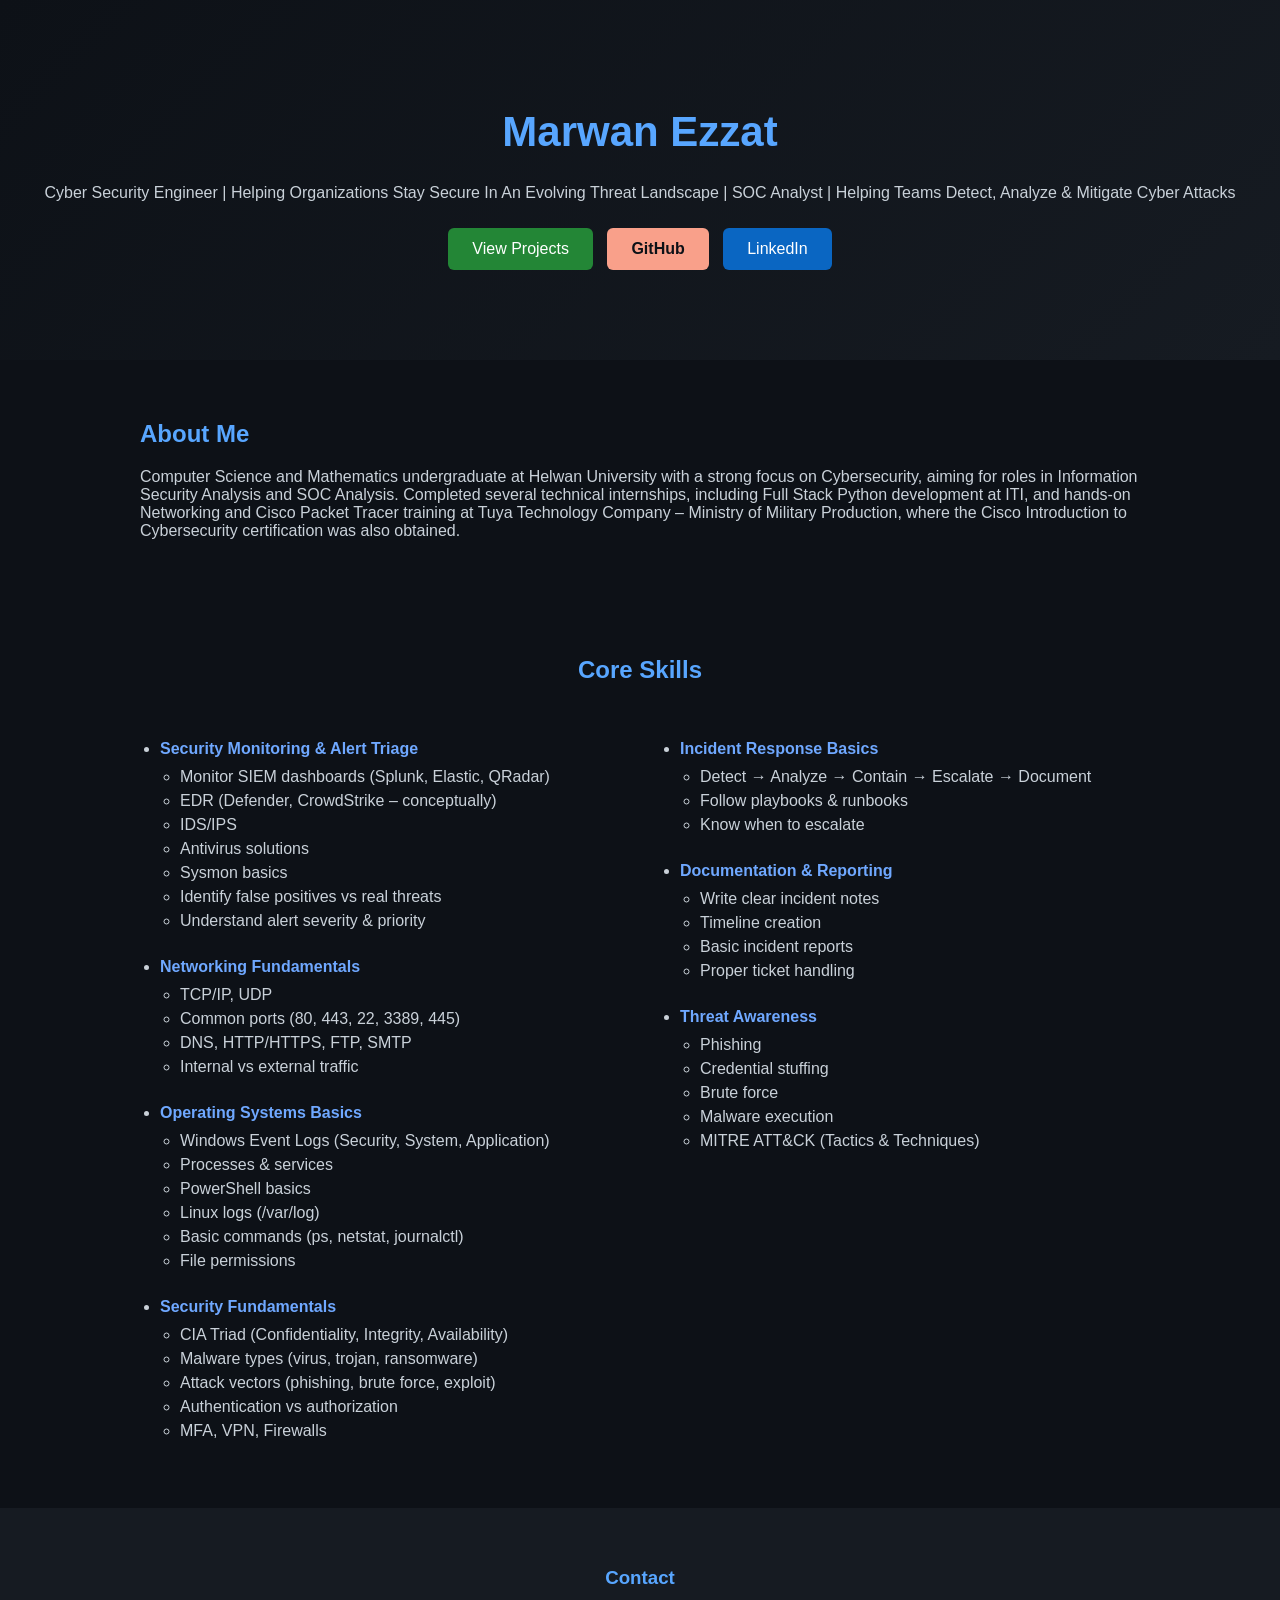
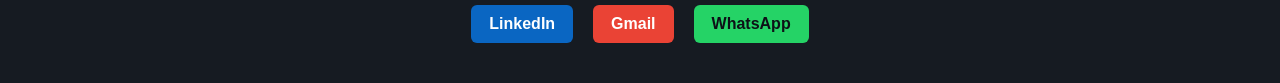
==== index.html @ a4ca4c29 "Add files via upload" ====
<!DOCTYPE html>
<html lang="en">
<head>
  <meta charset="UTF-8">
  <title>Marwan Ezzat | SOC Analyst</title>
  <link rel="stylesheet" href="style.css">
</head>
<body>

<header>
  <h1>Marwan Ezzat</h1>
  <p>
    Cyber Security Engineer | Helping Organizations Stay Secure In An Evolving Threat Landscape |
    SOC Analyst | Helping Teams Detect, Analyze & Mitigate Cyber Attacks
  </p>

  <a href="projects.html" class="btn">View Projects</a>
  <a href="https://github.com/marawanezzat11-hue" class="btn github" target="_blank">GitHub</a>
  <a href="https://linkedin.com/in/marwan-ezzat-mohamed-7479781a4" class="btn linkedin" target="_blank">LinkedIn</a>
</header>

<section>
  <h2>About Me</h2>
  <p>
    Computer Science and Mathematics undergraduate at Helwan University with a strong focus on Cybersecurity, aiming for
    roles in Information Security Analysis and SOC Analysis.
    Completed several technical internships, including Full Stack Python development at ITI, and hands-on Networking and
    Cisco Packet Tracer training at Tuya Technology Company – Ministry of Military Production, where the Cisco Introduction
    to Cybersecurity certification was also obtained.
  </p>
</section>

<section class="core-skills">
  <h2>Core Skills</h2>

  <div class="skills-grid">

    <!-- LEFT COLUMN -->
    <div class="skills-column">
      <ul>
        <li>
          <strong>Security Monitoring & Alert Triage</strong>
          <ul>
            <li>Monitor SIEM dashboards (Splunk, Elastic, QRadar)</li>
            <li>EDR (Defender, CrowdStrike – conceptually)</li>
            <li>IDS/IPS</li>
            <li>Antivirus solutions</li>
            <li>Sysmon basics</li>
            <li>Identify false positives vs real threats</li>
            <li>Understand alert severity & priority</li>
          </ul>
        </li>

        <li>
          <strong>Networking Fundamentals</strong>
          <ul>
            <li>TCP/IP, UDP</li>
            <li>Common ports (80, 443, 22, 3389, 445)</li>
            <li>DNS, HTTP/HTTPS, FTP, SMTP</li>
            <li>Internal vs external traffic</li>
          </ul>
        </li>

        <li>
          <strong>Operating Systems Basics</strong>
          <ul>
            <li>Windows Event Logs (Security, System, Application)</li>
            <li>Processes & services</li>
            <li>PowerShell basics</li>
            <li>Linux logs (/var/log)</li>
            <li>Basic commands (ps, netstat, journalctl)</li>
            <li>File permissions</li>
          </ul>
        </li>

        <li>
          <strong>Security Fundamentals</strong>
          <ul>
            <li>CIA Triad (Confidentiality, Integrity, Availability)</li>
            <li>Malware types (virus, trojan, ransomware)</li>
            <li>Attack vectors (phishing, brute force, exploit)</li>
            <li>Authentication vs authorization</li>
            <li>MFA, VPN, Firewalls</li>
          </ul>
        </li>
      </ul>
    </div>

    <!-- RIGHT COLUMN -->
    <div class="skills-column">
      <ul>
        <li>
          <strong>Incident Response Basics</strong>
          <ul>
            <li>Detect → Analyze → Contain → Escalate → Document</li>
            <li>Follow playbooks & runbooks</li>
            <li>Know when to escalate</li>
          </ul>
        </li>

        <li>
          <strong>Documentation & Reporting</strong>
          <ul>
            <li>Write clear incident notes</li>
            <li>Timeline creation</li>
            <li>Basic incident reports</li>
            <li>Proper ticket handling</li>
          </ul>
        </li>

        <li>
          <strong>Threat Awareness</strong>
          <ul>
            <li>Phishing</li>
            <li>Credential stuffing</li>
            <li>Brute force</li>
            <li>Malware execution</li>
            <li>MITRE ATT&CK (Tactics & Techniques)</li>
          </ul>
        </li>
      </ul>
    </div>

  </div>
</section>

<footer class="contact-footer">
  <h3>Contact</h3>

  <div class="contact-links">
    <a href="https://linkedin.com/in/marwan-ezzat-mohamed-7479781a4" target="_blank" class="contact-link linkedin">
      LinkedIn
    </a>

    <a href="https://mail.google.com/mail/?view=cm&fs=1&to=marawan.ezzat.11@gmail.com"
       target="_blank"
       class="contact-link gmail">
      Gmail
    </a>

    <a href="https://wa.me/201120083119" target="_blank" class="contact-link whatsapp">
      WhatsApp
    </a>
  </div>
</footer>

</body>
</html>
---- style.css ----
body {
  background-color: #0d1117;
  color: #c9d1d9;
  font-family: Arial, sans-serif;
  margin: 0;
}

/* ================= HEADER ================= */

header {
  text-align: center;
  padding: 80px 20px;
  background: linear-gradient(135deg, #0d1117, #161b22);
}

h1 {
  font-size: 42px;
  color: #58a6ff;
}

h2, h3 {
  color: #58a6ff;
}

/* ================= SECTIONS ================= */

section {
  padding: 40px 20px;
  max-width: 1000px;
  margin: auto;
}

/* ================= BUTTONS ================= */

.btn {
  display: inline-block;
  margin: 10px 5px;
  padding: 12px 24px;
  color: white;
  text-decoration: none;
  border-radius: 6px;
  transition: background-color 0.3s ease;
}

/* View Projects */
.btn {
  background: #238636;
}

.btn:hover {
  background: #2ea043;
}

/* GitHub button – light accent */
.btn.github {
  background-color: #f9a08a;
  color: #0d1117;
  font-weight: bold;
}

.btn.github:hover {
  background-color: #ffb3a0;
}

/* LinkedIn button */
.btn.linkedin {
  background-color: #0a66c2;
}

.btn.linkedin:hover {
  background-color: #004182;
}

/* ================= CORE SKILLS ================= */

.core-skills h2 {
  text-align: center;
  margin-bottom: 40px;
}

.skills-grid {
  display: grid;
  grid-template-columns: 1fr 1fr;
  gap: 40px;
}

.skills-column ul {
  padding-left: 20px;
}

.skills-column > ul > li {
  margin-bottom: 28px;
}

.skills-column ul ul {
  margin-top: 10px;
}

.skills-column strong {
  color: #6fa8ff;
  font-size: 16px;
}

.skills-column ul ul li {
  list-style-type: circle;
  margin-bottom: 6px;
}

/* ================= FOOTER ================= */

footer {
  text-align: center;
  padding: 20px;
  background: #161b22;
  color: #8b949e;
}

/* ================= CONTACT FOOTER ================= */

.contact-footer {
  text-align: center;
  padding: 40px 20px;
  background: #161b22;
}

.contact-footer h3 {
  margin-bottom: 16px;
  color: #58a6ff;
}

.contact-links {
  display: flex;
  justify-content: center;
  gap: 20px;
  flex-wrap: wrap;
}

.contact-link {
  text-decoration: none;
  padding: 10px 18px;
  border-radius: 6px;
  color: white;
  font-weight: bold;
  transition: background-color 0.3s ease, transform 0.2s ease;
}

/* LinkedIn */
.contact-link.linkedin {
  background-color: #0a66c2;
}

.contact-link.linkedin:hover {
  background-color: #004182;
}

/* Gmail */
.contact-link.gmail {
  background-color: #ea4335;
}

.contact-link.gmail:hover {
  background-color: #c63628;
}

/* WhatsApp */
.contact-link.whatsapp {
  background-color: #25d366;
  color: #0d1117;
}

.contact-link.whatsapp:hover {
  background-color: #1ebe5d;
}

/* Hover lift */
.contact-link:hover {
  transform: translateY(-2px);
}

/* ================= RESPONSIVE ================= */

@media (max-width: 768px) {
  .skills-grid {
    grid-template-columns: 1fr;
  }
}
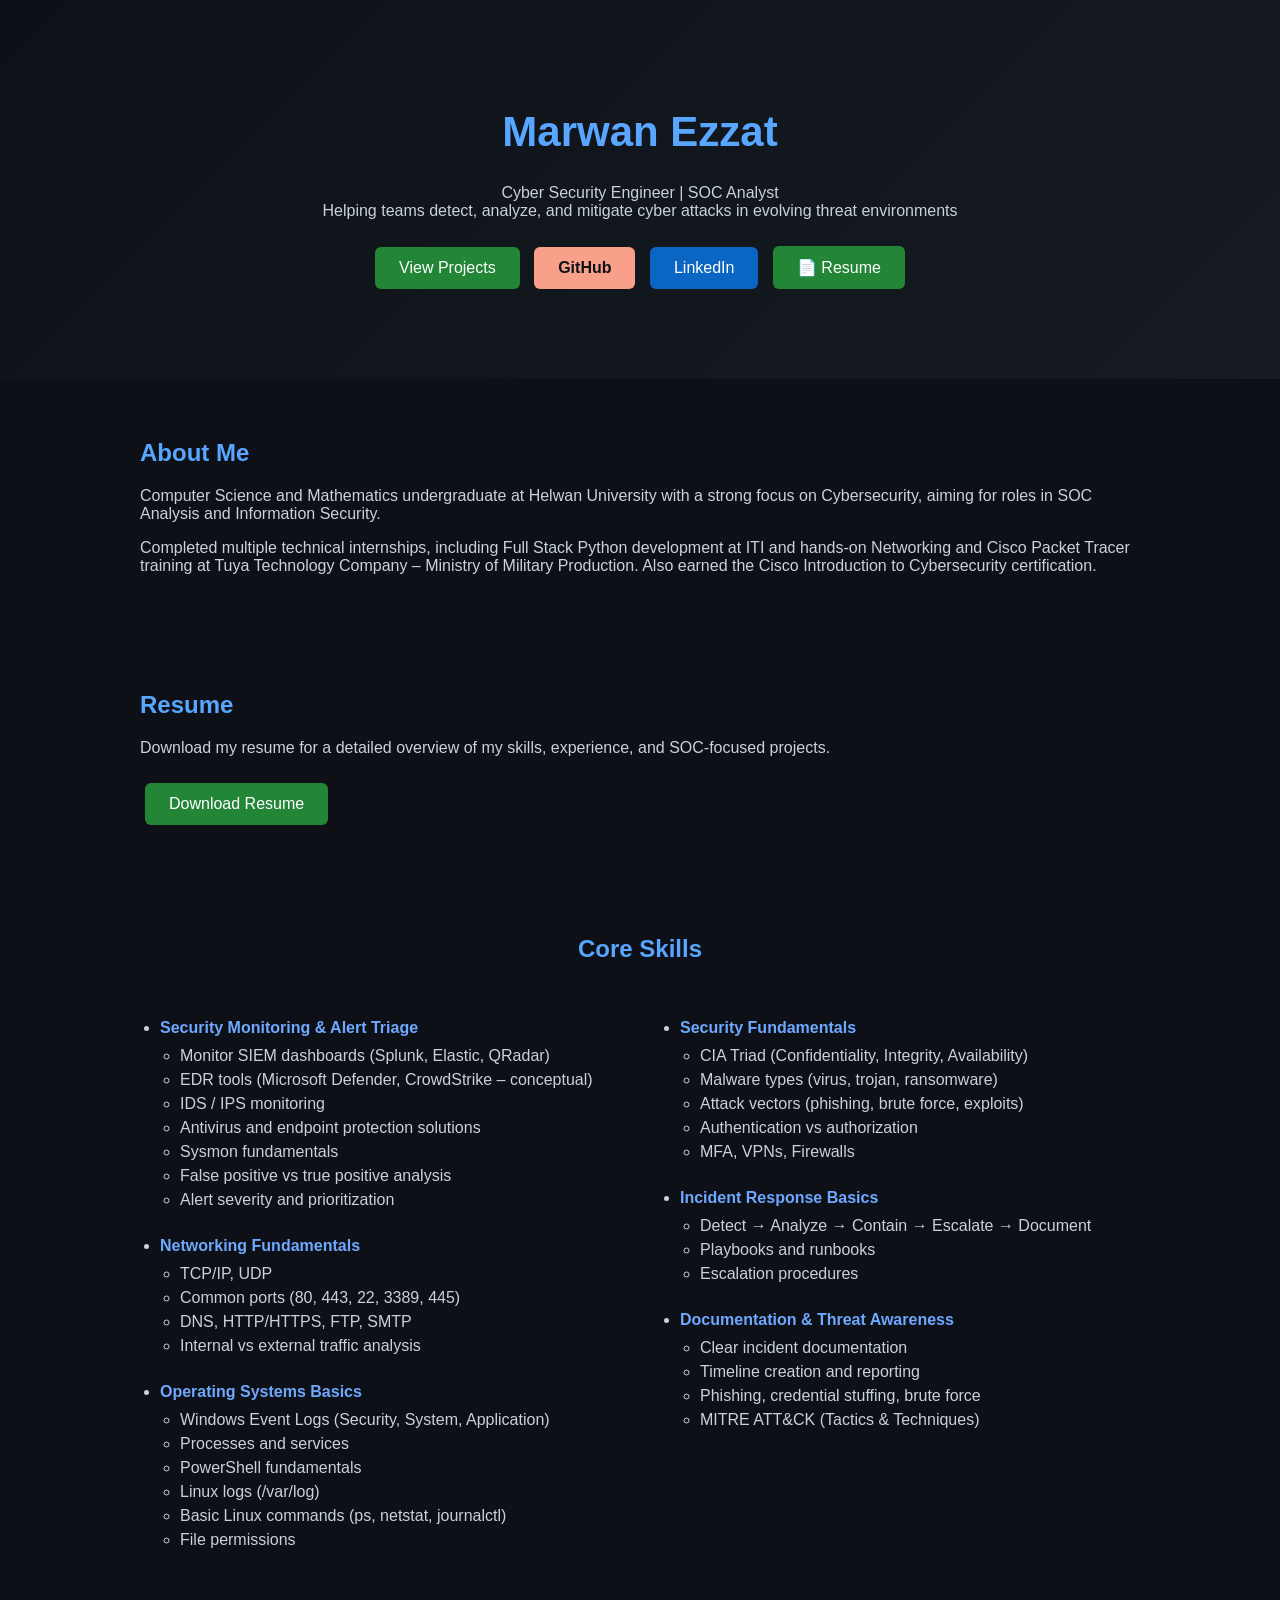
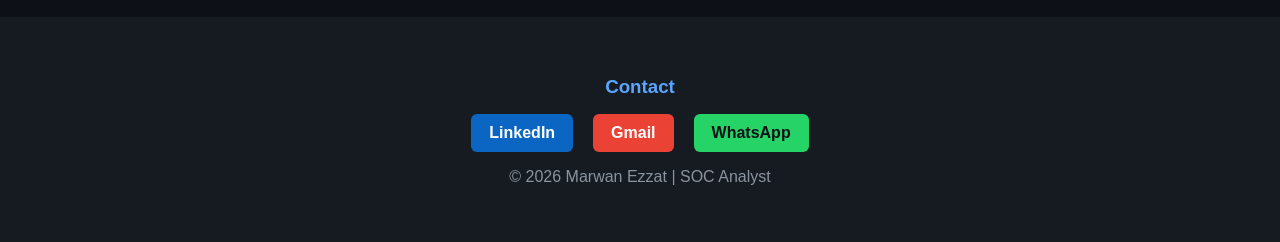
==== commit 43fe38c9: "index.html" ====
--- a/index.html
+++ b/index.html
@@ -2,34 +2,87 @@
 <html lang="en">
 <head>
   <meta charset="UTF-8">
+
   <title>Marwan Ezzat | SOC Analyst</title>
+
+  <!-- SEO -->
+  <meta name="description" content="SOC Analyst portfolio of Marwan Ezzat showcasing SIEM labs, threat detection, Elastic Stack projects, and incident response experience.">
+  <meta name="keywords" content="SOC Analyst, Cyber Security, SIEM, Elastic, Blue Team, Incident Response">
+  <meta name="author" content="Marwan Ezzat">
+  <meta name="viewport" content="width=device-width, initial-scale=1.0">
+
   <link rel="stylesheet" href="style.css">
 </head>
+
 <body>
 
 <header>
   <h1>Marwan Ezzat</h1>
-  <p>
-    Cyber Security Engineer | Helping Organizations Stay Secure In An Evolving Threat Landscape |
-    SOC Analyst | Helping Teams Detect, Analyze & Mitigate Cyber Attacks
-  </p>
-
-  <a href="projects.html" class="btn">View Projects</a>
-  <a href="https://github.com/marawanezzat11-hue" class="btn github" target="_blank">GitHub</a>
-  <a href="https://linkedin.com/in/marwan-ezzat-mohamed-7479781a4" class="btn linkedin" target="_blank">LinkedIn</a>
+
+  <p>
+    Cyber Security Engineer | SOC Analyst <br>
+    Helping teams detect, analyze, and mitigate cyber attacks in evolving threat environments
+  </p>
+
+  <div class="header-buttons">
+    <a href="projects.html" class="btn">View Projects</a>
+
+    <a href="https://github.com/marawanezzat11-hue"
+       class="btn github"
+       target="_blank"
+       rel="noopener">
+      GitHub
+    </a>
+
+    <a href="https://linkedin.com/in/marwan-ezzat-mohamed-7479781a4"
+       class="btn linkedin"
+       target="_blank"
+       rel="noopener">
+      LinkedIn
+    </a>
+
+    <a href="Marwan_Ezzat_SOC_Analyst_Resume.pdf"
+       class="btn secondary"
+       target="_blank">
+      📄 Resume
+    </a>
+  </div>
 </header>
 
+<!-- ABOUT -->
 <section>
   <h2>About Me</h2>
-  <p>
-    Computer Science and Mathematics undergraduate at Helwan University with a strong focus on Cybersecurity, aiming for
-    roles in Information Security Analysis and SOC Analysis.
-    Completed several technical internships, including Full Stack Python development at ITI, and hands-on Networking and
-    Cisco Packet Tracer training at Tuya Technology Company – Ministry of Military Production, where the Cisco Introduction
-    to Cybersecurity certification was also obtained.
+
+  <p>
+    Computer Science and Mathematics undergraduate at Helwan University with a strong focus on
+    Cybersecurity, aiming for roles in SOC Analysis and Information Security.
+  </p>
+
+  <p>
+    Completed multiple technical internships, including Full Stack Python development at ITI and
+    hands-on Networking and Cisco Packet Tracer training at Tuya Technology Company – Ministry of
+    Military Production. Also earned the Cisco Introduction to Cybersecurity certification.
   </p>
 </section>
 
+<!-- RESUME -->
+<section>
+  <h2>Resume</h2>
+
+  <p>
+    Download my resume for a detailed overview of my skills, experience,
+    and SOC-focused projects.
+  </p>
+
+  <a href="Marwan_Ezzat_SOC_Analyst_Resume.pdf"
+     class="btn"
+     target="_blank"
+     download>
+    Download Resume
+  </a>
+</section>
+
+<!-- CORE SKILLS -->
 <section class="core-skills">
   <h2>Core Skills</h2>
 
@@ -42,12 +95,12 @@
           <strong>Security Monitoring & Alert Triage</strong>
           <ul>
             <li>Monitor SIEM dashboards (Splunk, Elastic, QRadar)</li>
-            <li>EDR (Defender, CrowdStrike – conceptually)</li>
-            <li>IDS/IPS</li>
-            <li>Antivirus solutions</li>
-            <li>Sysmon basics</li>
-            <li>Identify false positives vs real threats</li>
-            <li>Understand alert severity & priority</li>
+            <li>EDR tools (Microsoft Defender, CrowdStrike – conceptual)</li>
+            <li>IDS / IPS monitoring</li>
+            <li>Antivirus and endpoint protection solutions</li>
+            <li>Sysmon fundamentals</li>
+            <li>False positive vs true positive analysis</li>
+            <li>Alert severity and prioritization</li>
           </ul>
         </li>
 
@@ -57,7 +110,7 @@
             <li>TCP/IP, UDP</li>
             <li>Common ports (80, 443, 22, 3389, 445)</li>
             <li>DNS, HTTP/HTTPS, FTP, SMTP</li>
-            <li>Internal vs external traffic</li>
+            <li>Internal vs external traffic analysis</li>
           </ul>
         </li>
 
@@ -65,22 +118,11 @@
           <strong>Operating Systems Basics</strong>
           <ul>
             <li>Windows Event Logs (Security, System, Application)</li>
-            <li>Processes & services</li>
-            <li>PowerShell basics</li>
+            <li>Processes and services</li>
+            <li>PowerShell fundamentals</li>
             <li>Linux logs (/var/log)</li>
-            <li>Basic commands (ps, netstat, journalctl)</li>
+            <li>Basic Linux commands (ps, netstat, journalctl)</li>
             <li>File permissions</li>
-          </ul>
-        </li>
-
-        <li>
-          <strong>Security Fundamentals</strong>
-          <ul>
-            <li>CIA Triad (Confidentiality, Integrity, Availability)</li>
-            <li>Malware types (virus, trojan, ransomware)</li>
-            <li>Attack vectors (phishing, brute force, exploit)</li>
-            <li>Authentication vs authorization</li>
-            <li>MFA, VPN, Firewalls</li>
           </ul>
         </li>
       </ul>
@@ -90,31 +132,31 @@
     <div class="skills-column">
       <ul>
         <li>
+          <strong>Security Fundamentals</strong>
+          <ul>
+            <li>CIA Triad (Confidentiality, Integrity, Availability)</li>
+            <li>Malware types (virus, trojan, ransomware)</li>
+            <li>Attack vectors (phishing, brute force, exploits)</li>
+            <li>Authentication vs authorization</li>
+            <li>MFA, VPNs, Firewalls</li>
+          </ul>
+        </li>
+
+        <li>
           <strong>Incident Response Basics</strong>
           <ul>
             <li>Detect → Analyze → Contain → Escalate → Document</li>
-            <li>Follow playbooks & runbooks</li>
-            <li>Know when to escalate</li>
-          </ul>
-        </li>
-
-        <li>
-          <strong>Documentation & Reporting</strong>
-          <ul>
-            <li>Write clear incident notes</li>
-            <li>Timeline creation</li>
-            <li>Basic incident reports</li>
-            <li>Proper ticket handling</li>
-          </ul>
-        </li>
-
-        <li>
-          <strong>Threat Awareness</strong>
-          <ul>
-            <li>Phishing</li>
-            <li>Credential stuffing</li>
-            <li>Brute force</li>
-            <li>Malware execution</li>
+            <li>Playbooks and runbooks</li>
+            <li>Escalation procedures</li>
+          </ul>
+        </li>
+
+        <li>
+          <strong>Documentation & Threat Awareness</strong>
+          <ul>
+            <li>Clear incident documentation</li>
+            <li>Timeline creation and reporting</li>
+            <li>Phishing, credential stuffing, brute force</li>
             <li>MITRE ATT&CK (Tactics & Techniques)</li>
           </ul>
         </li>
@@ -124,25 +166,35 @@
   </div>
 </section>
 
+<!-- CONTACT -->
 <footer class="contact-footer">
   <h3>Contact</h3>
 
   <div class="contact-links">
-    <a href="https://linkedin.com/in/marwan-ezzat-mohamed-7479781a4" target="_blank" class="contact-link linkedin">
+    <a href="https://linkedin.com/in/marwan-ezzat-mohamed-7479781a4"
+       target="_blank"
+       rel="noopener"
+       class="contact-link linkedin">
       LinkedIn
     </a>
 
-    <a href="https://mail.google.com/mail/?view=cm&fs=1&to=marawan.ezzat.11@gmail.com"
-       target="_blank"
+    <a href="mailto:marawan.ezzat.11@gmail.com"
        class="contact-link gmail">
       Gmail
     </a>
 
-    <a href="https://wa.me/201120083119" target="_blank" class="contact-link whatsapp">
+    <a href="https://wa.me/201120083119"
+       target="_blank"
+       rel="noopener"
+       class="contact-link whatsapp">
       WhatsApp
     </a>
   </div>
+
+  <p class="footer-note">
+    © 2026 Marwan Ezzat | SOC Analyst
+  </p>
 </footer>
 
 </body>
-</html>+</html>
